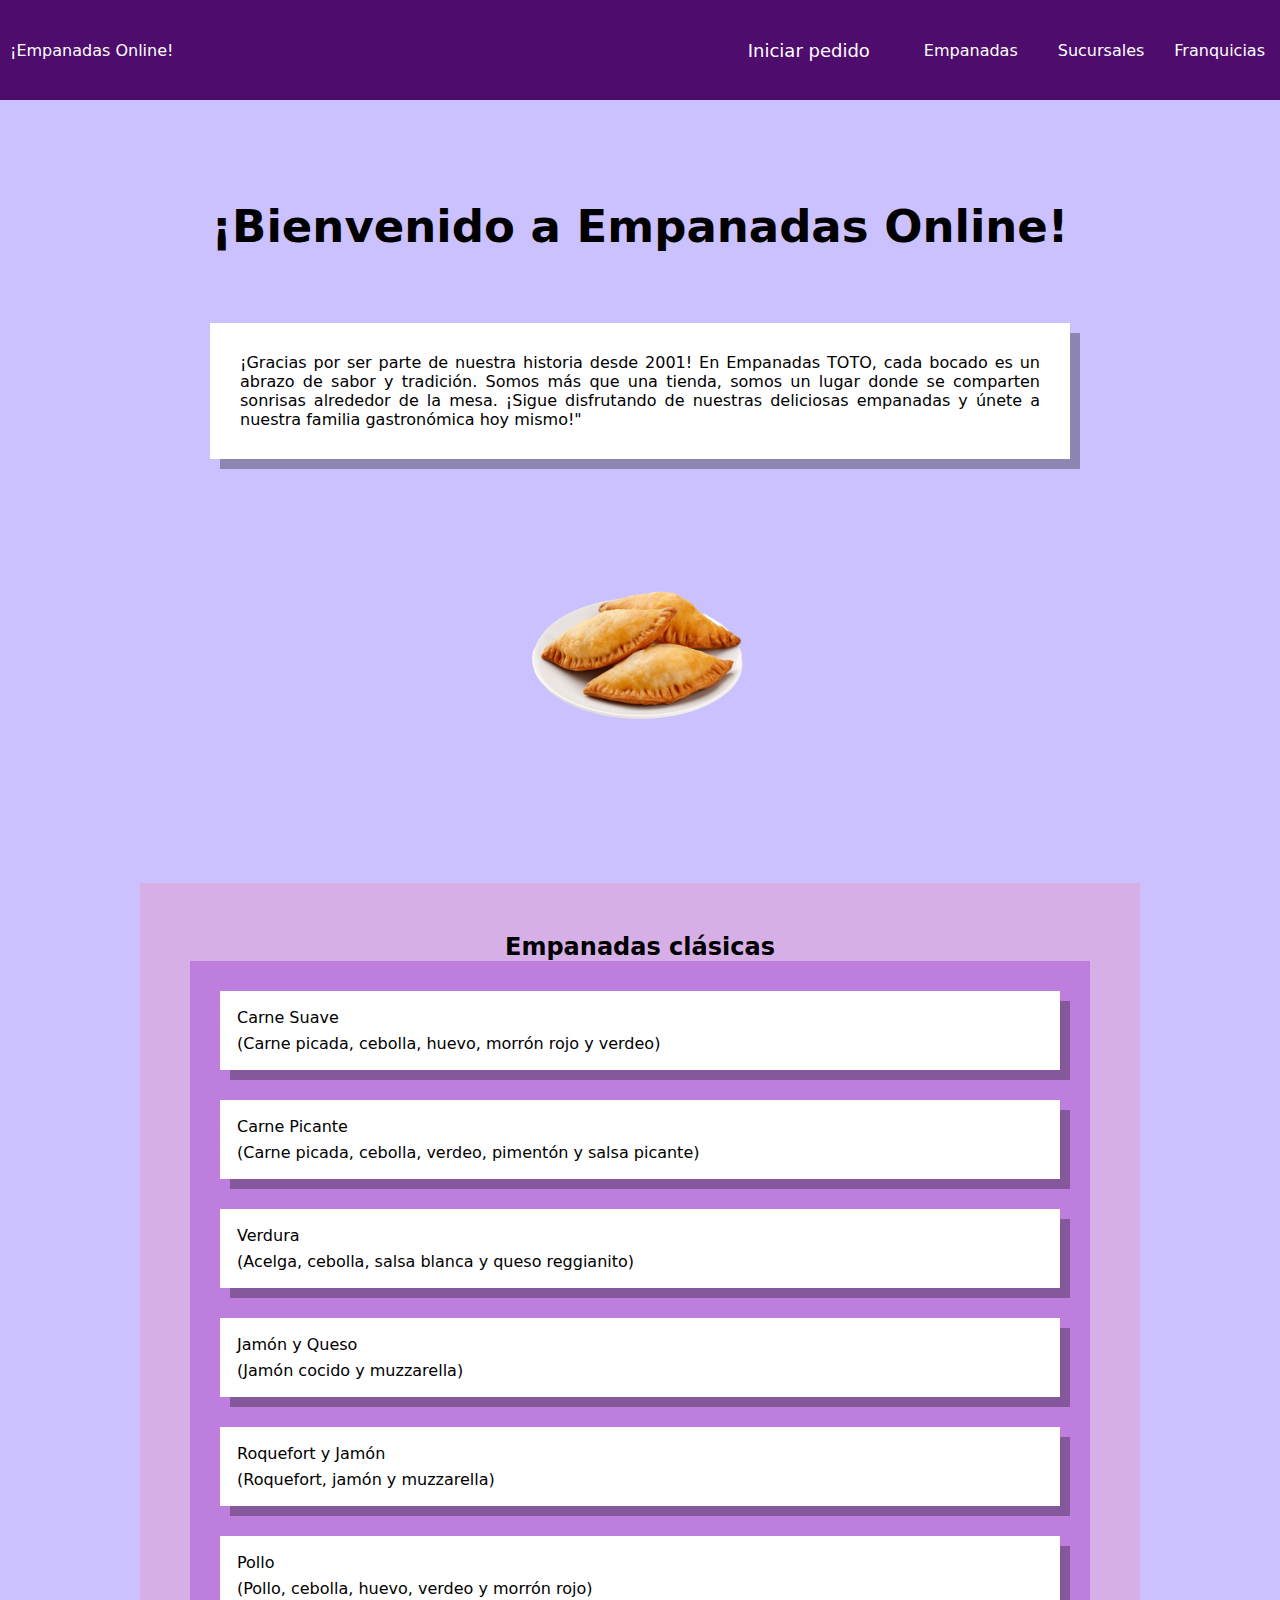
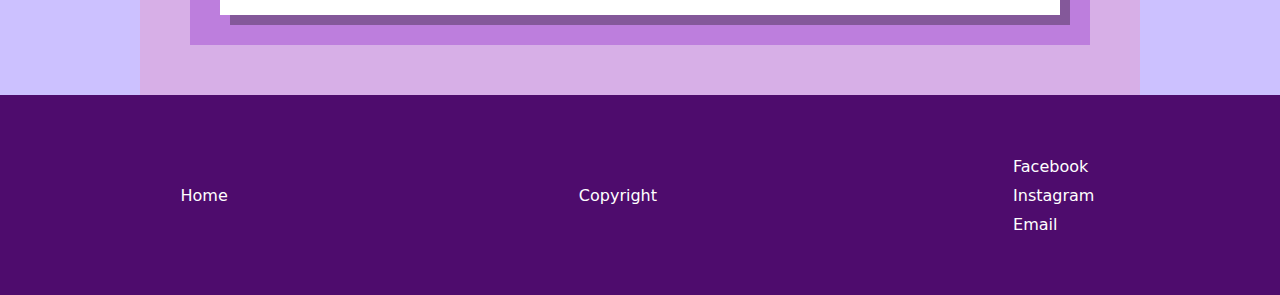
==== index.html @ 028e2277 "Update data.js" ====
<!DOCTYPE html>
<html lang="en">
<head>
    <meta charset="UTF-8">
    <meta http-equiv="X-UA-Compatible" content="IE=edge">
    <meta name="viewport" content="width=device-width, initial-scale=1.0">
    <link rel="stylesheet" href="./styles/styles.css">
    <title>Empanadas Online</title>
</head>
<body>
    <div id="app">
        <header>
            <div id="logo">
                <a href="./index.html">¡Empanadas Online!</a>
            </div>
            <nav id="nav">
                <button id="boton-iniciar">
                    <a href="./pages/pedido.html">Iniciar pedido</a>
                </button>
                <ul id="nav-secciones">
                    <li>
                        <a href="#menu-empanadas">Empanadas</a>
                    </li>
                    <li>Sucursales</li>
                    <li>Franquicias</li>
                </ul>
            </nav>
        </header>
        <section id="nosotros">
            <h1>¡Bienvenido a Empanadas Online!</h1>
            <p>
                ¡Gracias por ser parte de nuestra historia desde 2001! En Empanadas TOTO, cada bocado es un abrazo de sabor y tradición. Somos más que una tienda, somos un lugar donde se comparten sonrisas alrededor de la mesa. ¡Sigue disfrutando de nuestras deliciosas empanadas y únete a nuestra familia gastronómica hoy mismo!" 
            </p>
            <div id="imagen">
                <img src="img/pngtree-mexican-empanadas-traditional-popular-mexican-food-png-image_10253399.png" alt="imagen de una empanada">
            </div>
        </section>
        <section id="menu-empanadas">
            <h2>Empanadas clásicas</h2>
            <div id="menu-contenedor">

            </div>
        </section>
        <footer>
            <div>
                <a href="./index.html">Home</a>
            </div>
            <div>
                <p>Copyright</p>
            </div>
            <div>
                <ul>
                    <li>Facebook</li>
                    <li>Instagram</li>
                    <li>Email</li>
                </ul>
            </div>
        </footer>
    </div>
    <script src="./data/data.js"></script>
    <script src="./scripts/menu.js"></script>
</body>
</html>
---- styles/styles.css ----
* {
    margin: 0;
    padding: 0;
    font-family: system-ui, -apple-system, BlinkMacSystemFont, 'Segoe UI', Roboto, Oxygen, Ubuntu, Cantarell, 'Open Sans', 'Helvetica Neue', sans-serif;
}

h1 {
    font-size: 45px;
    margin-bottom: 50px;
}

#app {
    background-color: #ccc1ff;
    /* min-height: 100vh; */
    display: flex;
    flex-direction: column;
    align-items: center;
}

header {
    display: flex;
    flex-direction: row;
    justify-content: space-between;
    width: 100%;
    height: 100px;
    background-color: #4e0c6d;
    align-items: center;
}

a {
    color: white;
    padding: 0px 10px;
    text-decoration: none;
}

nav {
    display: flex;
    flex-direction: row;
    justify-content: center;
    align-items: center;
}

ul {
    display: flex;
}

ul li {
    list-style: none;
    margin: 5px;
    padding: 0px 10px;
    color: white;
}

#boton-iniciar {
    border-style: none;
    background-color: #4e0c6d;
    width: 180px;
    height: 60px;
    font-size: 18px;
    align-self: center;
}

#boton-iniciar:hover {
    background-color: #4e0c6d;
}

#boton-iniciar a {
    text-decoration: none;
    color: white;
}

#nosotros {
    width: 100vh;
    display: flex;
    flex-direction: column;
    /* justify-content: center; */
    align-items: center;
    padding: 50px;
    margin: 50px;
}

#nosotros p {
    background-color: white;
    padding: 30px;
    margin: 20px 20px;
    box-shadow: 10px 10px 0px 0px rgba(0, 0, 0, 0.301);
    text-align: justify;
    justify-content: center;
    align-items: center;
}

#imagen img {
    margin-top: 50px;
    height: 250px;
}

#menu-empanadas {
    display: flex;
    flex-direction: column;
    justify-content: center;
    align-items: center;
    background-color: #d7afe7;
    padding: 50px;
}

#menu-contenedor {
    width: 100vh;
    background-color: #bd7edd;
}

#menu-contenedor div {
    margin: 30px;
    padding: 10px;
    background-color: white;
    box-shadow: 10px 10px 0px 0px rgba(0, 0, 0, 0.301);
}

#menu-contenedor div p {
    margin: 7px;
}

footer {
    width: 100%;
    height: 200px;
    display: flex;
    flex-direction: row;
    justify-content: space-around;
    align-items: center;
    background-color: #4e0c6d;
    color: white;
}

footer a {
    text-decoration: none;
    color: white;
}

footer ul {
    display: flex;
    flex-direction: column;
}
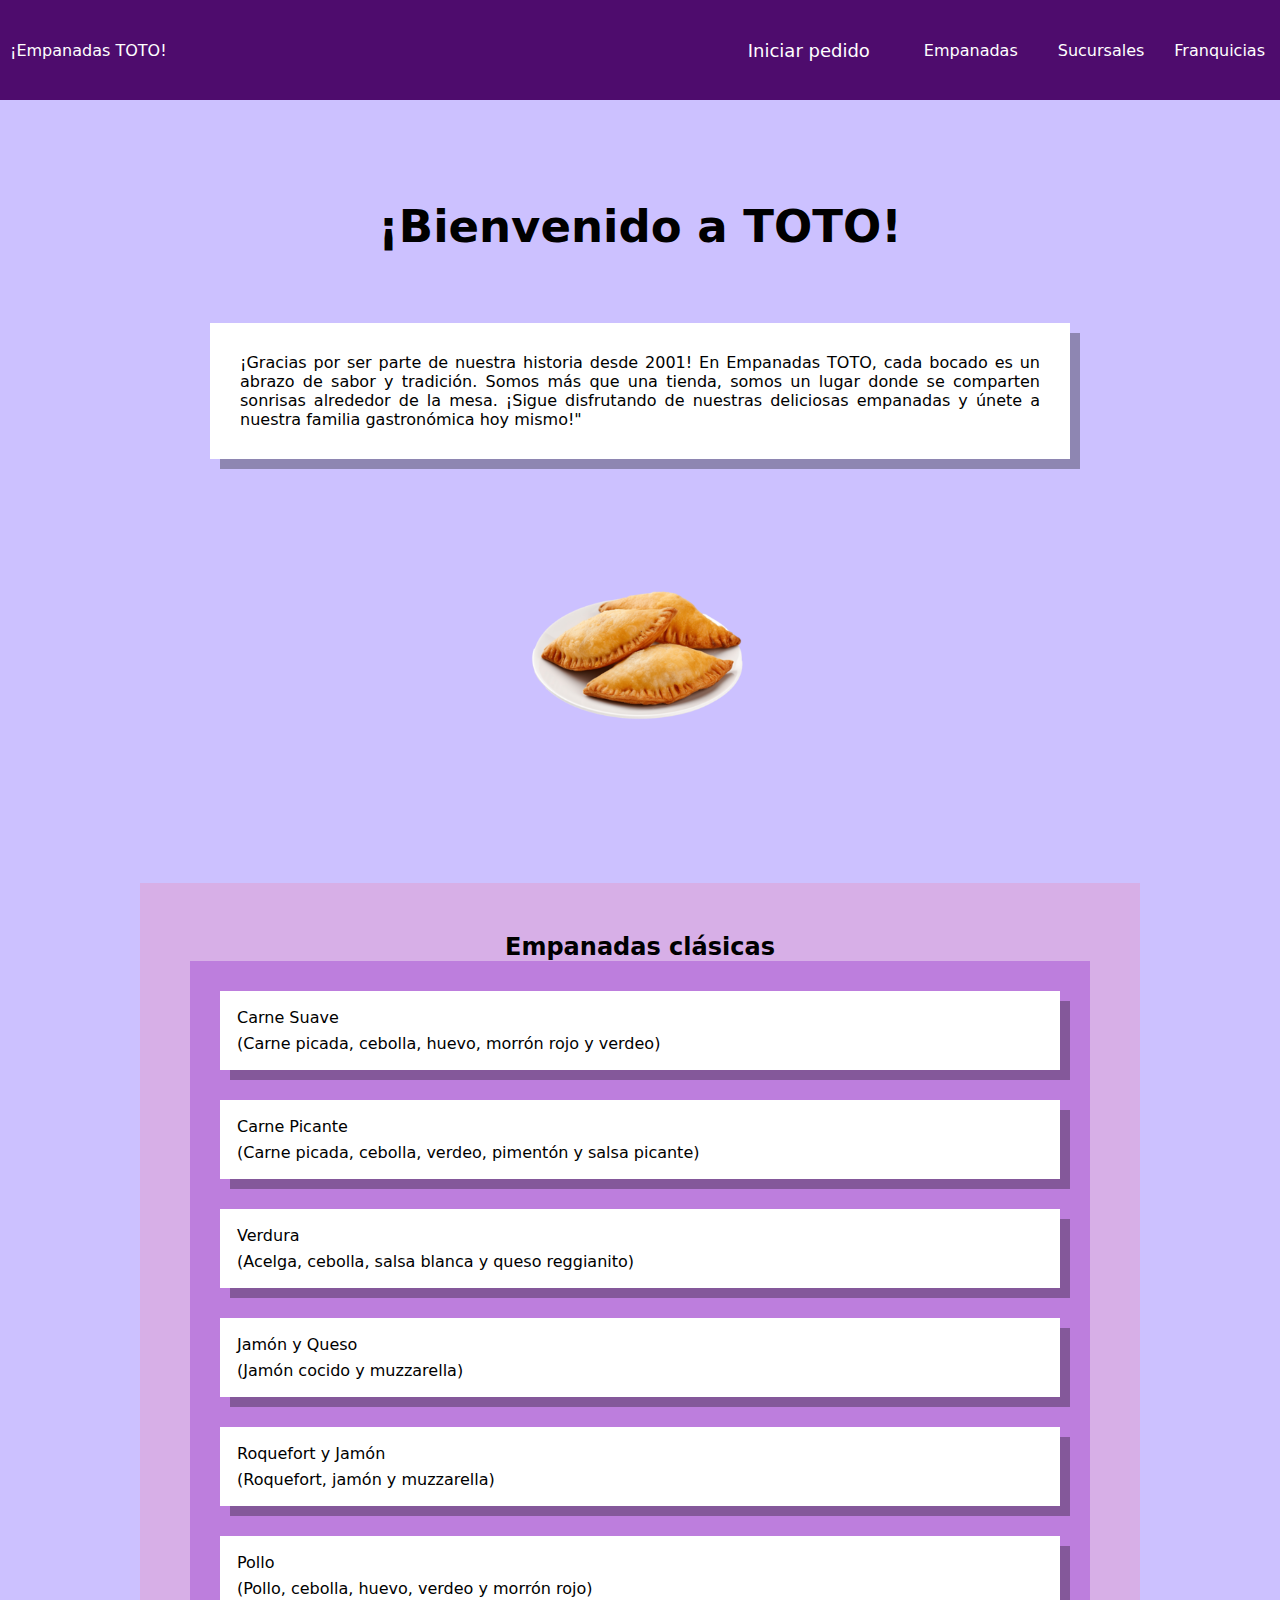
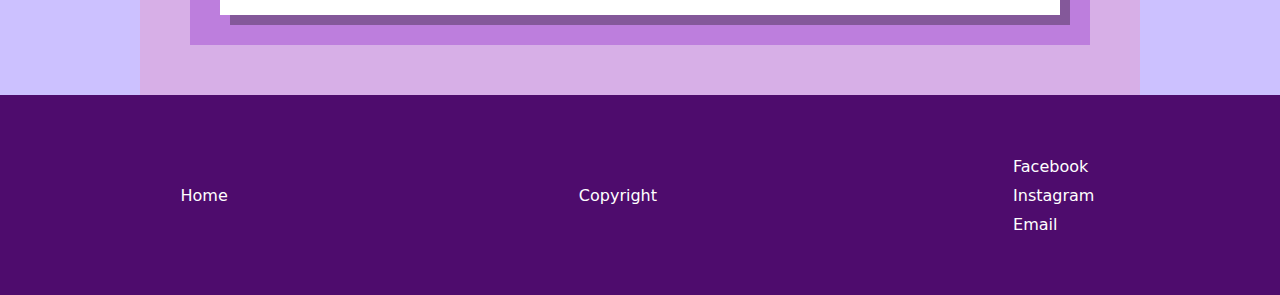
==== commit 3a9a33a6: "first commit" ====
--- a/index.html
+++ b/index.html
@@ -5,13 +5,13 @@
     <meta http-equiv="X-UA-Compatible" content="IE=edge">
     <meta name="viewport" content="width=device-width, initial-scale=1.0">
     <link rel="stylesheet" href="./styles/styles.css">
-    <title>Empanadas Online</title>
+    <title>Empanadas TOTOS</title>
 </head>
 <body>
     <div id="app">
         <header>
             <div id="logo">
-                <a href="./index.html">¡Empanadas Online!</a>
+                <a href="./index.html">¡Empanadas TOTO!</a>
             </div>
             <nav id="nav">
                 <button id="boton-iniciar">
@@ -27,7 +27,7 @@
             </nav>
         </header>
         <section id="nosotros">
-            <h1>¡Bienvenido a Empanadas Online!</h1>
+            <h1>¡Bienvenido a TOTO!</h1>
             <p>
                 ¡Gracias por ser parte de nuestra historia desde 2001! En Empanadas TOTO, cada bocado es un abrazo de sabor y tradición. Somos más que una tienda, somos un lugar donde se comparten sonrisas alrededor de la mesa. ¡Sigue disfrutando de nuestras deliciosas empanadas y únete a nuestra familia gastronómica hoy mismo!" 
             </p>
